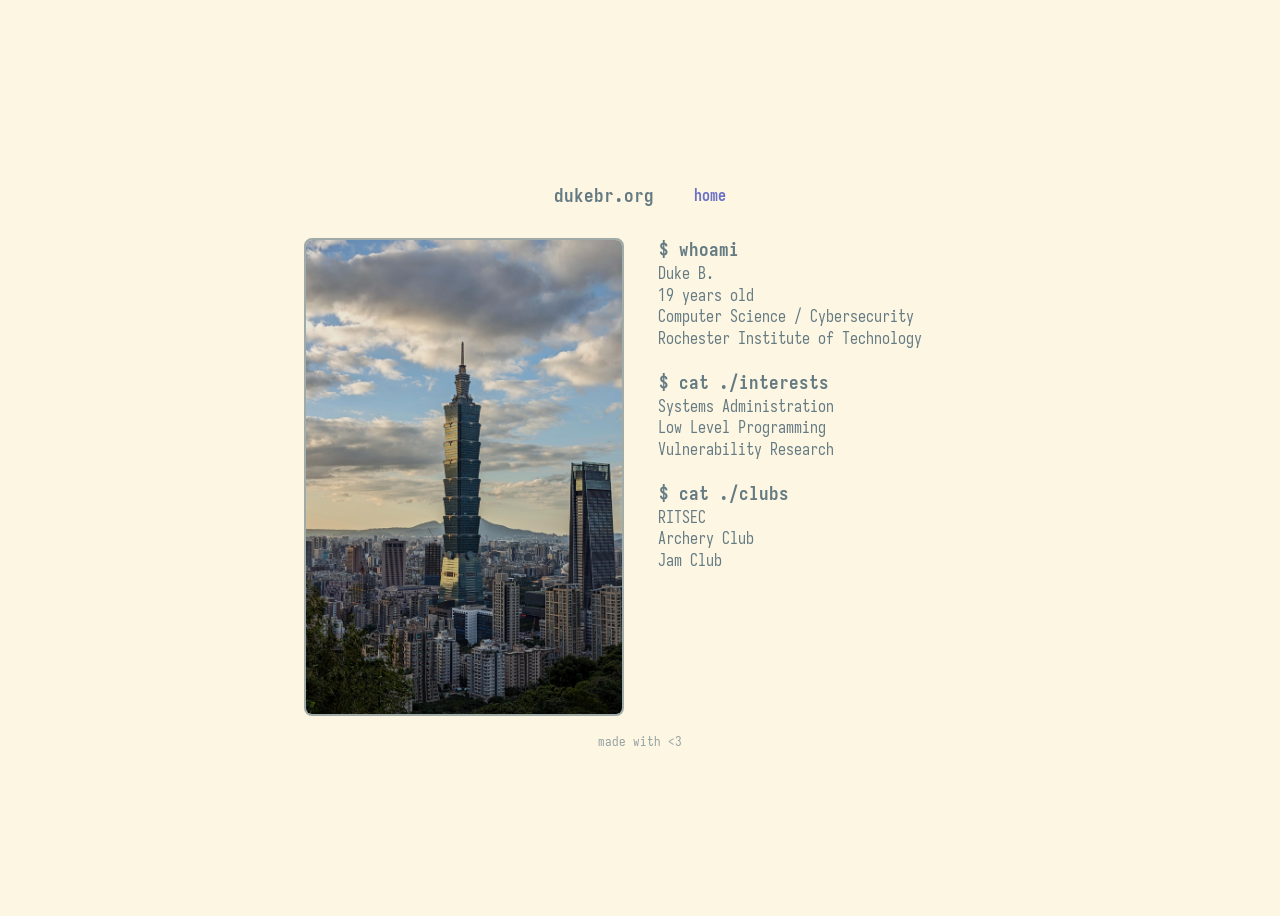
==== about/index.html @ 76d560f6 "add about page" ====
<!DOCTYPE html>
<html lang="en">

<head>
  <title>dukebr - home</title>
  <link rel="stylesheet" href="../style.css">
</head>

<body>
  <div class="centered">
    <div class="navbar">
      <h3>dukebr.org</h3>
      <a class="navbar-link" href="../index.html">home</a>
    </div>
    <div class="flex-row">
      <div class="img-pane">
        <img src="../taipei.jpg"></img>
      </div>
      <div class="text-pane">
        <h3 class="about-command">$ whoami</h3>
        <p class="about-output">Duke B.</p>
        <p class="about-output">19 years old</p>
        <p class="about-output">Computer Science / Cybersecurity</p>
        <p class="about-output">Rochester Institute of Technology</p>
        <div class="about-space"></div>
        <h3 class="about-command">$ cat ./interests</h3>
        <p class="about-output">Systems Administration</p>
        <p class="about-output">Low Level Programming</p>
        <p class="about-output">Vulnerability Research</p>
        <div class="about-space"></div>
        <h3 class="about-command">$ cat ./clubs</h3>
        <p class="about-output">RITSEC</p>
        <p class="about-output">Archery Club</p>
        <p class="about-output">Jam Club</p>
      </div>
    </div>
    <sub>made with &lt;3</sub>
  </div>
</body>

<html>
---- style.css ----
/* == GLOBAL == */
@font-face {
  font-family: "iosevka";
  src: url("iosevka.ttf");
}

@font-face {
  font-family: "iosevka";
  src: url("iosevka-bold.ttf");
  font-weight: bold;
}

html {
  font-family: "iosevka";
  font-size: 1rem;
  display: table;
  margin: auto;
  height: 100%;
}

body {
  background-color: #fdf6e3;
}

h3 {
  color: #657b83;
}

a {
  color: #6c71c4;
  text-align: center;
  font-weight: bold;
  text-decoration: none;
}

a:hover {
  text-decoration: underline;
  font-size: 1.1rem;
  color: #d33682;
}

a:active {
  font-size: 0.9rem;
}

img {
  width: 316px;
  border-style: solid;
  border-width: 2px;
  border-color: #93a1a1e0;
  border-radius: 8px;
}

sub {
  margin-top: 12px;
  color: #93a1a1;
}

p {
  color: #657b83;
}

.centered {
  display: flex;
  align-items: center;
  justify-content: center;
  height: 100vh;
  flex-direction: column;
}

.flex-row {
  display: flex;
  flex-wrap: wrap;
  flex-direction: row;
  align-items: top;
  gap: 32px;
  min-height: 18px;
}

.navbar {
  display: flex;
  gap: 40px;
  flex-wrap: wrap;
  flex-direction: row;
  align-items: center;
  margin-bottom: 12px;
}

.navbar-link {
  flex: 1 1;
}

.text-pane,
.img-pane {
  flex: 1 1 320px;
  width: 320px;
}

.text-pane {
  display: flex;
  flex-direction: column;
}

.left-right {
  display: flex;
  justify-content: space-between;
}

/* == HOME == */
#home-nav-pane {
  padding-top: 128px;
}

#home-site-name {
  text-align: center;
}

/* == ABOUT == */
.about-space {
  min-height: 20px;
}
.about-command {
  margin: 0px 0px 0.2rem 0.2rem;
}
.about-output {
  margin: 0px 0px 0.1rem 0.1rem;
}
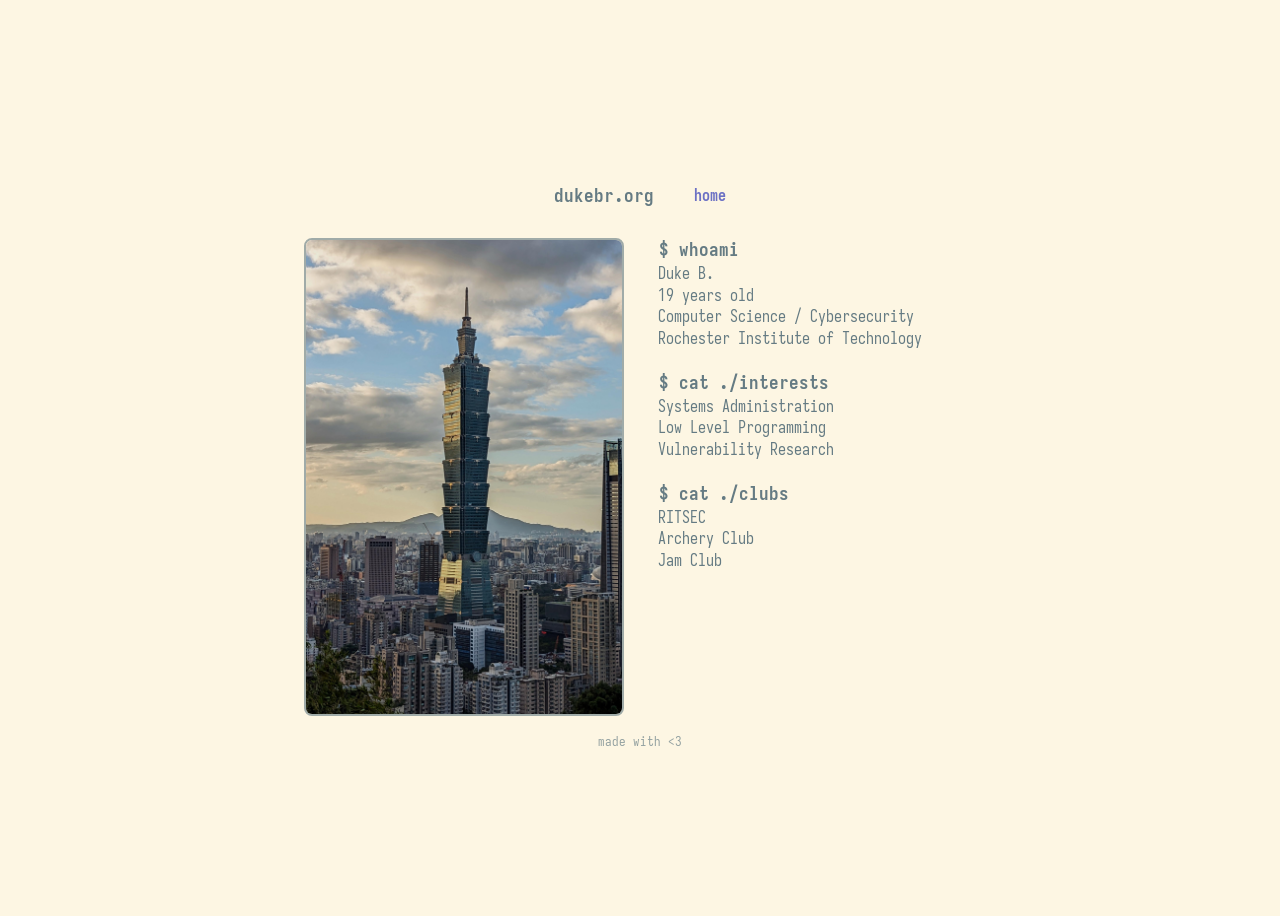
==== commit 2102ad45: "convert files to webp" ====
--- a/about/index.html
+++ b/about/index.html
@@ -14,7 +14,7 @@
     </div>
     <div class="flex-row">
       <div class="img-pane">
-        <img src="../taipei.jpg"></img>
+        <img src="../taipei.webp" alt="Picture of Taipei 101"></img>
       </div>
       <div class="text-pane">
         <h3 class="about-command">$ whoami</h3>
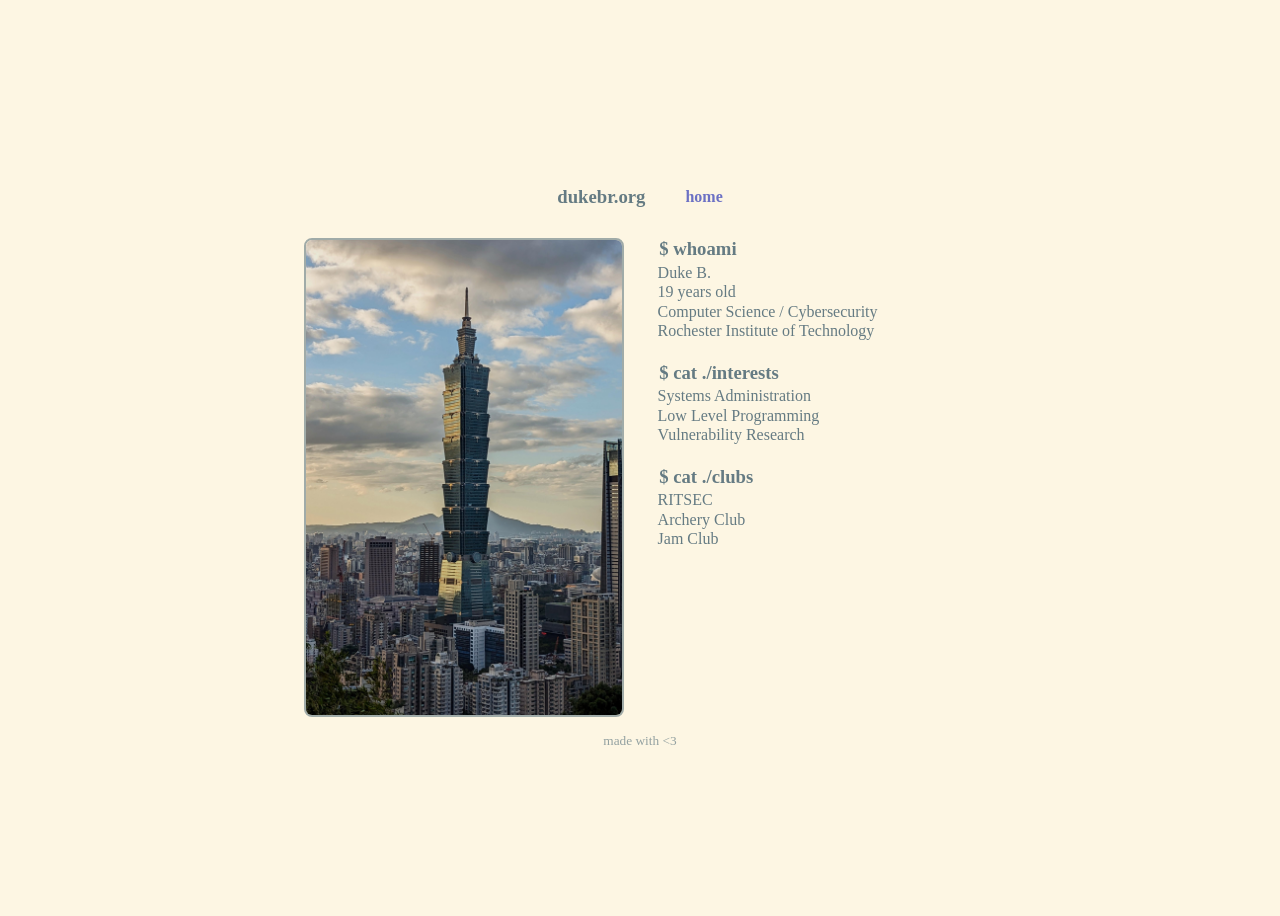
==== commit 364fc0c1: "remove unneeded index.html" ====
--- a/about/index.html
+++ b/about/index.html
@@ -10,7 +10,7 @@
   <div class="centered">
     <div class="navbar">
       <h3>dukebr.org</h3>
-      <a class="navbar-link" href="../index.html">home</a>
+      <a class="navbar-link" href="../">home</a>
     </div>
     <div class="flex-row">
       <div class="img-pane">
--- a/style.css
+++ b/style.css
@@ -1,13 +1,20 @@
 /* == GLOBAL == */
 @font-face {
-  font-family: "iosevka";
-  src: url("iosevka.ttf");
+  font-family: 'iosevka';
+  font-display: swap;
+  font-weight: 400;
+  font-stretch: normal;
+  font-style: normal;
+  src: url('iosevka-regular.woff2') format('woff2');
 }
 
 @font-face {
-  font-family: "iosevka";
-  src: url("iosevka-bold.ttf");
-  font-weight: bold;
+  font-family: 'iosevka';
+  font-display: swap;
+  font-weight: 700;
+  font-stretch: normal;
+  font-style: normal;
+  src: url('iosevka-bold.woff2') format('woff2');
 }
 
 html {
@@ -119,9 +126,11 @@
 .about-space {
   min-height: 20px;
 }
+
 .about-command {
   margin: 0px 0px 0.2rem 0.2rem;
 }
+
 .about-output {
   margin: 0px 0px 0.1rem 0.1rem;
 }
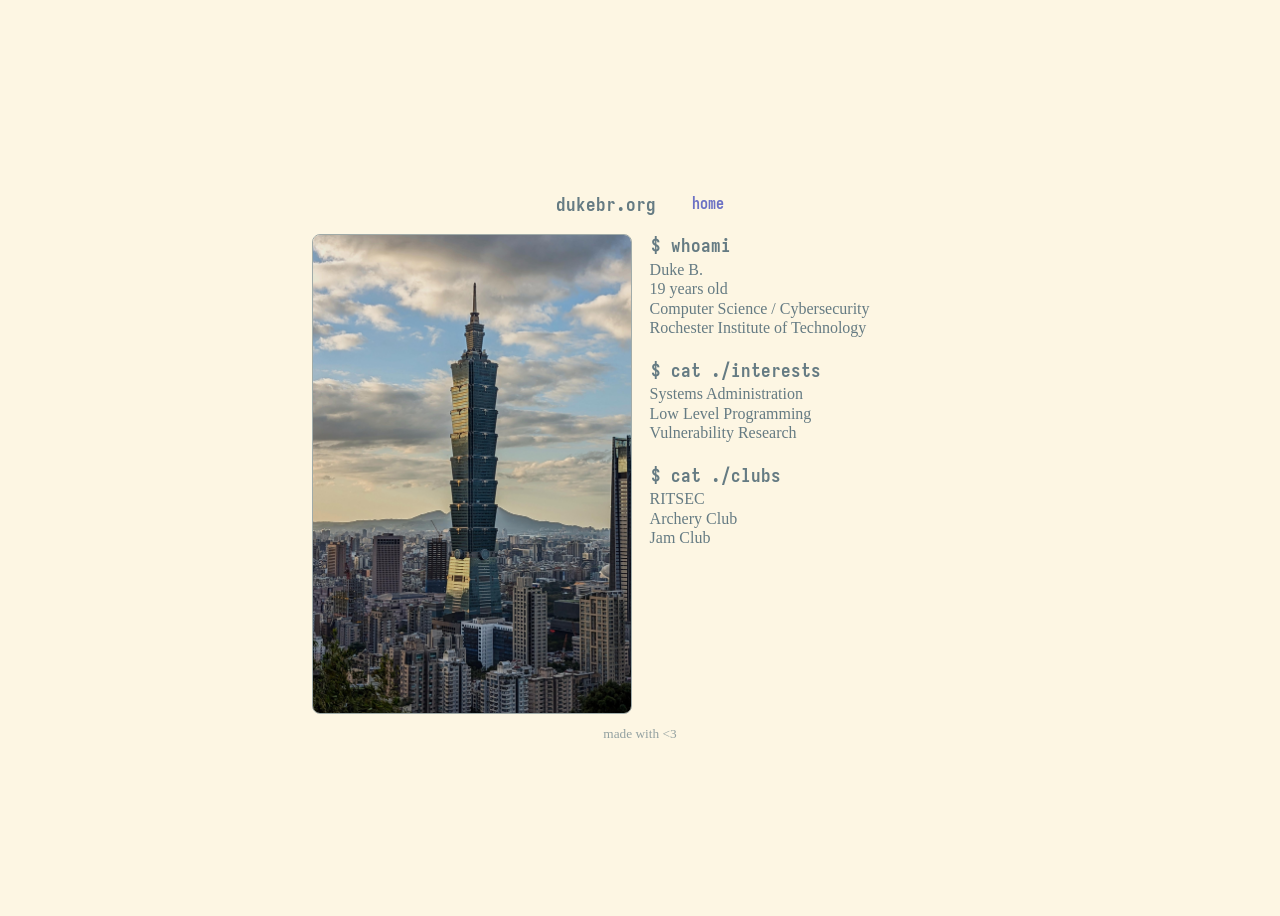
==== commit eae62f59: "add inner flexbox" ====
--- a/about/index.html
+++ b/about/index.html
@@ -17,21 +17,23 @@
         <img src="../taipei.webp" alt="Picture of Taipei 101"></img>
       </div>
       <div class="text-pane">
-        <h3 class="about-command">$ whoami</h3>
-        <p class="about-output">Duke B.</p>
-        <p class="about-output">19 years old</p>
-        <p class="about-output">Computer Science / Cybersecurity</p>
-        <p class="about-output">Rochester Institute of Technology</p>
-        <div class="about-space"></div>
-        <h3 class="about-command">$ cat ./interests</h3>
-        <p class="about-output">Systems Administration</p>
-        <p class="about-output">Low Level Programming</p>
-        <p class="about-output">Vulnerability Research</p>
-        <div class="about-space"></div>
-        <h3 class="about-command">$ cat ./clubs</h3>
-        <p class="about-output">RITSEC</p>
-        <p class="about-output">Archery Club</p>
-        <p class="about-output">Jam Club</p>
+        <div class="inner-text-pane">
+          <h3 class="about-command">$ whoami</h3>
+          <p class="about-output">Duke B.</p>
+          <p class="about-output">19 years old</p>
+          <p class="about-output">Computer Science / Cybersecurity</p>
+          <p class="about-output">Rochester Institute of Technology</p>
+          <div class="about-space"></div>
+          <h3 class="about-command">$ cat ./interests</h3>
+          <p class="about-output">Systems Administration</p>
+          <p class="about-output">Low Level Programming</p>
+          <p class="about-output">Vulnerability Research</p>
+          <div class="about-space"></div>
+          <h3 class="about-command">$ cat ./clubs</h3>
+          <p class="about-output">RITSEC</p>
+          <p class="about-output">Archery Club</p>
+          <p class="about-output">Jam Club</p>
+        </div>
       </div>
     </div>
     <sub>made with &lt;3</sub>
--- a/style.css
+++ b/style.css
@@ -51,16 +51,21 @@
 }
 
 img {
-  width: 316px;
+  width: 318px;
+  display: block;
+  margin-left: auto;
+  margin-right: auto;
   border-style: solid;
-  border-width: 2px;
+  border-width: 1px;
   border-color: #93a1a1e0;
   border-radius: 8px;
+  margin: 0 auto;
 }
 
 sub {
   margin-top: 12px;
   color: #93a1a1;
+
 }
 
 p {
@@ -75,22 +80,27 @@
   flex-direction: column;
 }
 
+.centered-div {
+  display: flex;
+  align-items: center;
+  flex-direction: column;
+}
+
 .flex-row {
   display: flex;
   flex-wrap: wrap;
   flex-direction: row;
   align-items: top;
-  gap: 32px;
+  gap: 16px;
   min-height: 18px;
 }
 
 .navbar {
   display: flex;
-  gap: 40px;
+  gap: 36px;
   flex-wrap: wrap;
   flex-direction: row;
   align-items: center;
-  margin-bottom: 12px;
 }
 
 .navbar-link {
@@ -106,6 +116,12 @@
 .text-pane {
   display: flex;
   flex-direction: column;
+}
+
+.inner-text-pane {
+  width: 320px;
+  margin-left: auto;
+  margin-right: auto;
 }
 
 .left-right {
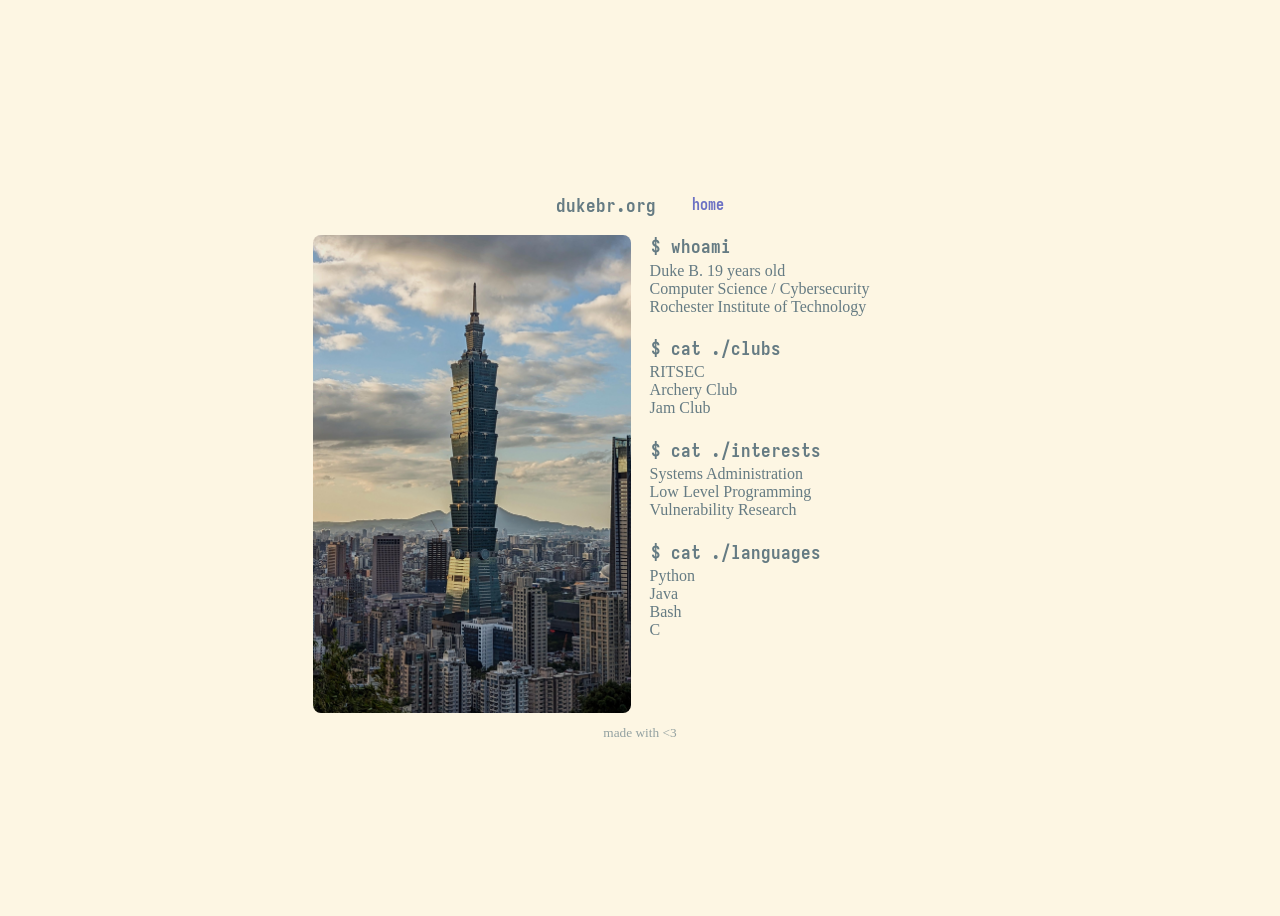
==== commit 5042bc5a: "add languages" ====
--- a/about/index.html
+++ b/about/index.html
@@ -19,20 +19,34 @@
       <div class="text-pane">
         <div class="inner-text-pane">
           <h3 class="about-command">$ whoami</h3>
-          <p class="about-output">Duke B.</p>
-          <p class="about-output">19 years old</p>
-          <p class="about-output">Computer Science / Cybersecurity</p>
-          <p class="about-output">Rochester Institute of Technology</p>
+          <p class="about-output">
+            Duke B.
+            19 years old <br>
+            Computer Science / Cybersecurity <br>
+            Rochester Institute of Technology <br>
+          </p>
+          <div class="about-space"></div>
+          <h3 class="about-command">$ cat ./clubs</h3>
+          <p class="about-output">
+            RITSEC<br>
+            Archery Club<br>
+            Jam Club<br>
+          </p>
           <div class="about-space"></div>
           <h3 class="about-command">$ cat ./interests</h3>
-          <p class="about-output">Systems Administration</p>
-          <p class="about-output">Low Level Programming</p>
-          <p class="about-output">Vulnerability Research</p>
+          <p class="about-output">
+            Systems Administration<br>
+            Low Level Programming<br>
+            Vulnerability Research<br>
+          </p>
           <div class="about-space"></div>
-          <h3 class="about-command">$ cat ./clubs</h3>
-          <p class="about-output">RITSEC</p>
-          <p class="about-output">Archery Club</p>
-          <p class="about-output">Jam Club</p>
+          <h3 class="about-command">$ cat ./languages</h3>
+          <p class="about-output">
+            Python<br>
+            Java<br>
+            Bash<br>
+            C<br>
+          </p>
         </div>
       </div>
     </div>
--- a/style.css
+++ b/style.css
@@ -17,12 +17,16 @@
   src: url('iosevka-bold.woff2') format('woff2');
 }
 
+* {
+  font-family: "iosevka";
+}
+
 html {
   font-family: "iosevka";
   font-size: 1rem;
   display: table;
   margin: auto;
-  height: 100%;
+  height: 1vh;
 }
 
 body {
@@ -55,9 +59,6 @@
   display: block;
   margin-left: auto;
   margin-right: auto;
-  border-style: solid;
-  border-width: 1px;
-  border-color: #93a1a1e0;
   border-radius: 8px;
   margin: 0 auto;
 }
@@ -109,7 +110,7 @@
 
 .text-pane,
 .img-pane {
-  flex: 1 1 320px;
+  flex: 1 1 10px;
   width: 320px;
 }
 
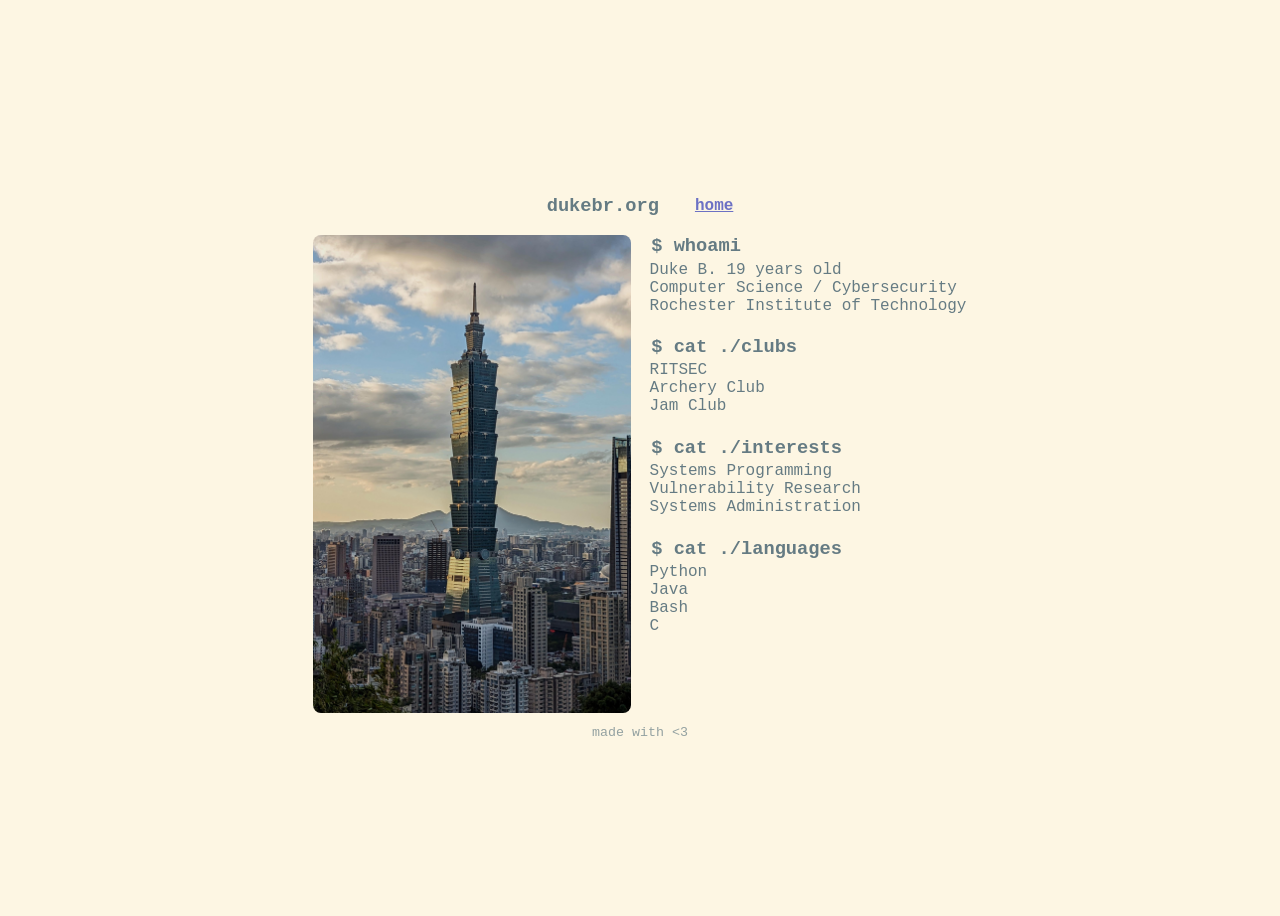
==== commit c9a1e474: "commit before v2" ====
--- a/about/index.html
+++ b/about/index.html
@@ -35,9 +35,9 @@
           <div class="about-space"></div>
           <h3 class="about-command">$ cat ./interests</h3>
           <p class="about-output">
+            Systems Programming<br>
+            Vulnerability Research<br>
             Systems Administration<br>
-            Low Level Programming<br>
-            Vulnerability Research<br>
           </p>
           <div class="about-space"></div>
           <h3 class="about-command">$ cat ./languages</h3>
--- a/style.css
+++ b/style.css
@@ -1,28 +1,6 @@
 /* == GLOBAL == */
-@font-face {
-  font-family: 'iosevka';
-  font-display: swap;
-  font-weight: 400;
-  font-stretch: normal;
-  font-style: normal;
-  src: url('iosevka-regular.woff2') format('woff2');
-}
-
-@font-face {
-  font-family: 'iosevka';
-  font-display: swap;
-  font-weight: 700;
-  font-stretch: normal;
-  font-style: normal;
-  src: url('iosevka-bold.woff2') format('woff2');
-}
-
-* {
-  font-family: "iosevka";
-}
-
 html {
-  font-family: "iosevka";
+  font-family: monospace;
   font-size: 1rem;
   display: table;
   margin: auto;
@@ -41,13 +19,13 @@
   color: #6c71c4;
   text-align: center;
   font-weight: bold;
-  text-decoration: none;
+  text-decoration: underline;
 }
 
 a:hover {
-  text-decoration: underline;
+  text-decoration: none;
   font-size: 1.1rem;
-  color: #d33682;
+  /* color: #d33682; */
 }
 
 a:active {
@@ -78,6 +56,7 @@
   align-items: center;
   justify-content: center;
   height: 100vh;
+  width: 100%;
   flex-direction: column;
 }
 
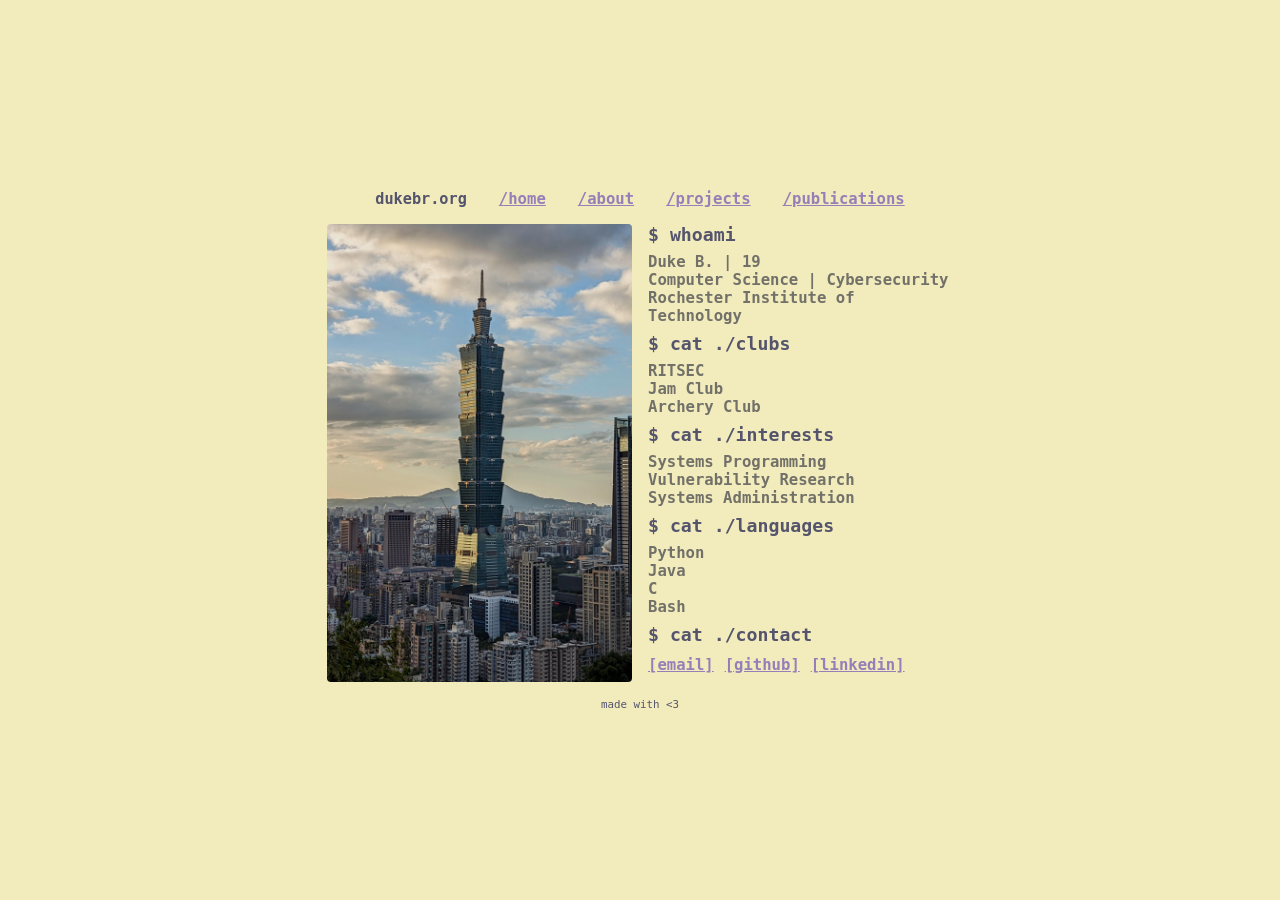
==== commit 74b937e9: "v2" ====
--- a/about/index.html
+++ b/about/index.html
@@ -1,57 +1,63 @@
 <!DOCTYPE html>
 <html lang="en">
+  <meta name="viewport" content="width=device-width, initial-scale=1.0">
 
-<head>
-  <title>dukebr - home</title>
-  <link rel="stylesheet" href="../style.css">
-</head>
+  <head>
+    <title>dukebr /about</title>
+    <link rel="icon" href="../favicon.ico" type="image/x-icon">
+    <link rel="stylesheet" href="../style.css">
+  </head>
 
-<body>
-  <div class="centered">
-    <div class="navbar">
-      <h3>dukebr.org</h3>
-      <a class="navbar-link" href="../">home</a>
-    </div>
-    <div class="flex-row">
-      <div class="img-pane">
-        <img src="../taipei.webp" alt="Picture of Taipei 101"></img>
+  <body>
+    <div class="centered">
+      <div id="nav">
+        <h3>dukebr.org</h3>
+        <a href="../">/home</a>
+        <a href="../about">/about</a>
+        <a href="../projects">/projects</a>
+        <a href="../publications">/publications</a>
       </div>
-      <div class="text-pane">
-        <div class="inner-text-pane">
-          <h3 class="about-command">$ whoami</h3>
-          <p class="about-output">
-            Duke B.
-            19 years old <br>
-            Computer Science / Cybersecurity <br>
+      <div class="splitbox">
+        <div id="left-box">
+          <img src="../taipei.webp" alt="taipei 101">
+          </img>
+        </div>
+        <div id="right-box">
+          <h2>$ whoami<h2>
+          <p>
+            Duke B. | 19 <br>
+            Computer Science | Cybersecurity <br>
             Rochester Institute of Technology <br>
           </p>
-          <div class="about-space"></div>
-          <h3 class="about-command">$ cat ./clubs</h3>
-          <p class="about-output">
+          <h2>$ cat ./clubs<h2>
+          <p>
             RITSEC<br>
+            Jam Club<br>
             Archery Club<br>
-            Jam Club<br>
           </p>
-          <div class="about-space"></div>
-          <h3 class="about-command">$ cat ./interests</h3>
-          <p class="about-output">
+          <h2>$ cat ./interests<h2>
+          <p>
             Systems Programming<br>
             Vulnerability Research<br>
             Systems Administration<br>
           </p>
-          <div class="about-space"></div>
-          <h3 class="about-command">$ cat ./languages</h3>
-          <p class="about-output">
+          <h2>$ cat ./languages<h2>
+          <p>
             Python<br>
             Java<br>
+            C<br>
             Bash<br>
-            C<br>
           </p>
+          <h2>$ cat ./contact<h2>
+            <a href="mailto:dcb4313@rit.edu">[email]</a>
+            <a href="https://github.com/pix-code/">[github]</a>
+            <a href="https://www.linkedin.com/in/duke-br/">[linkedin]</a>
+          </h2>
         </div>
       </div>
+      <sub class="center-text">
+        made with &lt;3
+      </sub>
     </div>
-    <sub>made with &lt;3</sub>
-  </div>
-</body>
-
-<html>
+  </body>
+</html>
--- a/style.css
+++ b/style.css
@@ -1,22 +1,39 @@
-/* == GLOBAL == */
+body {
+  margin: 0;
+}
+
 html {
   font-family: monospace;
-  font-size: 1rem;
   display: table;
   margin: auto;
   height: 1vh;
+  background-color: #f2ebbc;
+  color: #54546d;
 }
 
-body {
-  background-color: #fdf6e3;
+h1 {
+  font-size: 1.6rem;
+  color: #223249;
+  margin: 16px 0px;
 }
 
-h3 {
-  color: #657b83;
+h2 {
+  font-size: 1.4rem;
+  margin: 0px;
+  margin-bottom: 8px;
+}
+
+p {
+  font-size: 1.2rem;
+  margin: 0px;
+  color: #727169;
 }
 
 a {
-  color: #6c71c4;
+  font-size: 1.2rem;
+  display: inline-block;
+  margin: 16px 0px;
+  color: #957fb8;
   text-align: center;
   font-weight: bold;
   text-decoration: underline;
@@ -24,109 +41,75 @@
 
 a:hover {
   text-decoration: none;
-  font-size: 1.1rem;
-  /* color: #d33682; */
+  transform: scale(1.1);
 }
 
 a:active {
-  font-size: 0.9rem;
+  transform: scale(0.9);
 }
 
 img {
-  width: 318px;
+  position: absolute;
+  width: 100%;
+  height: 100%;
+  object-fit: cover;
   display: block;
-  margin-left: auto;
-  margin-right: auto;
-  border-radius: 8px;
-  margin: 0 auto;
+  border-radius: 4px;
 }
 
-sub {
-  margin-top: 12px;
-  color: #93a1a1;
-
-}
-
-p {
-  color: #657b83;
+.center-text {
+  text-align: center;
+  display: block;
 }
 
 .centered {
   display: flex;
+  align-items: stretch;
+  justify-content: center;
+  min-height: 100vh;
+  width: 100%;
+  flex-direction: column;
+  gap: 16px;
+}
+
+.splitbox {
+  display: flex;
   align-items: center;
   justify-content: center;
-  height: 100vh;
-  width: 100%;
-  flex-direction: column;
+  flex-direction: row;
+  flex-wrap: wrap;
+  align-items: stretch;
+  gap: 16px;
 }
 
-.centered-div {
+#nav {
   display: flex;
+  flex-direction: row;
+  flex-wrap: wrap;
+  gap: 32px;
   align-items: center;
-  flex-direction: column;
+  justify-content: center;
 }
 
-.flex-row {
-  display: flex;
-  flex-wrap: wrap;
-  flex-direction: row;
-  align-items: top;
-  gap: 16px;
-  min-height: 18px;
+#nav * {
+  margin: 0px;
 }
 
-.navbar {
-  display: flex;
-  gap: 36px;
-  flex-wrap: wrap;
-  flex-direction: row;
-  align-items: center;
+#left-box,
+#right-box {
+  position: relative;
+  min-height: 450px;
+  min-width: 300px;
+  flex: 1 1 100px;
 }
 
-.navbar-link {
-  flex: 1 1;
+#left-box {
+  display: flex;
+  flex-direction: column;
+  justify-content: center;
 }
 
-.text-pane,
-.img-pane {
-  flex: 1 1 10px;
-  width: 320px;
+#right-box a {
+  margin: 0px;
 }
 
-.text-pane {
-  display: flex;
-  flex-direction: column;
-}
-
-.inner-text-pane {
-  width: 320px;
-  margin-left: auto;
-  margin-right: auto;
-}
-
-.left-right {
-  display: flex;
-  justify-content: space-between;
-}
-
-/* == HOME == */
-#home-nav-pane {
-  padding-top: 128px;
-}
-
-#home-site-name {
-  text-align: center;
-}
-
-/* == ABOUT == */
-.about-space {
-  min-height: 20px;
-}
-
-.about-command {
-  margin: 0px 0px 0.2rem 0.2rem;
-}
-
-.about-output {
-  margin: 0px 0px 0.1rem 0.1rem;
-}
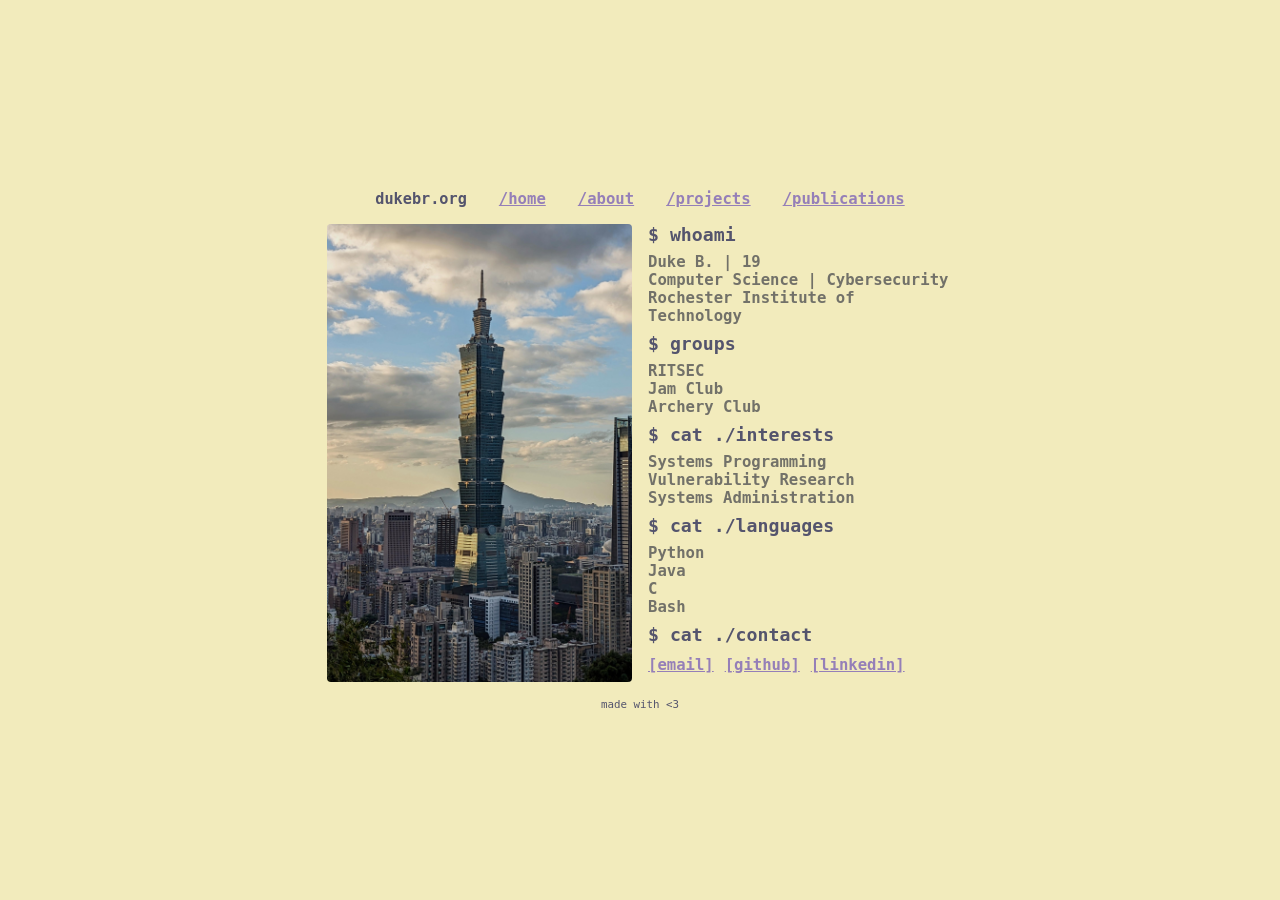
==== commit 56c93b0d: "add readme" ====
--- a/about/index.html
+++ b/about/index.html
@@ -29,7 +29,7 @@
             Computer Science | Cybersecurity <br>
             Rochester Institute of Technology <br>
           </p>
-          <h2>$ cat ./clubs<h2>
+          <h2>$ groups<h2>
           <p>
             RITSEC<br>
             Jam Club<br>
